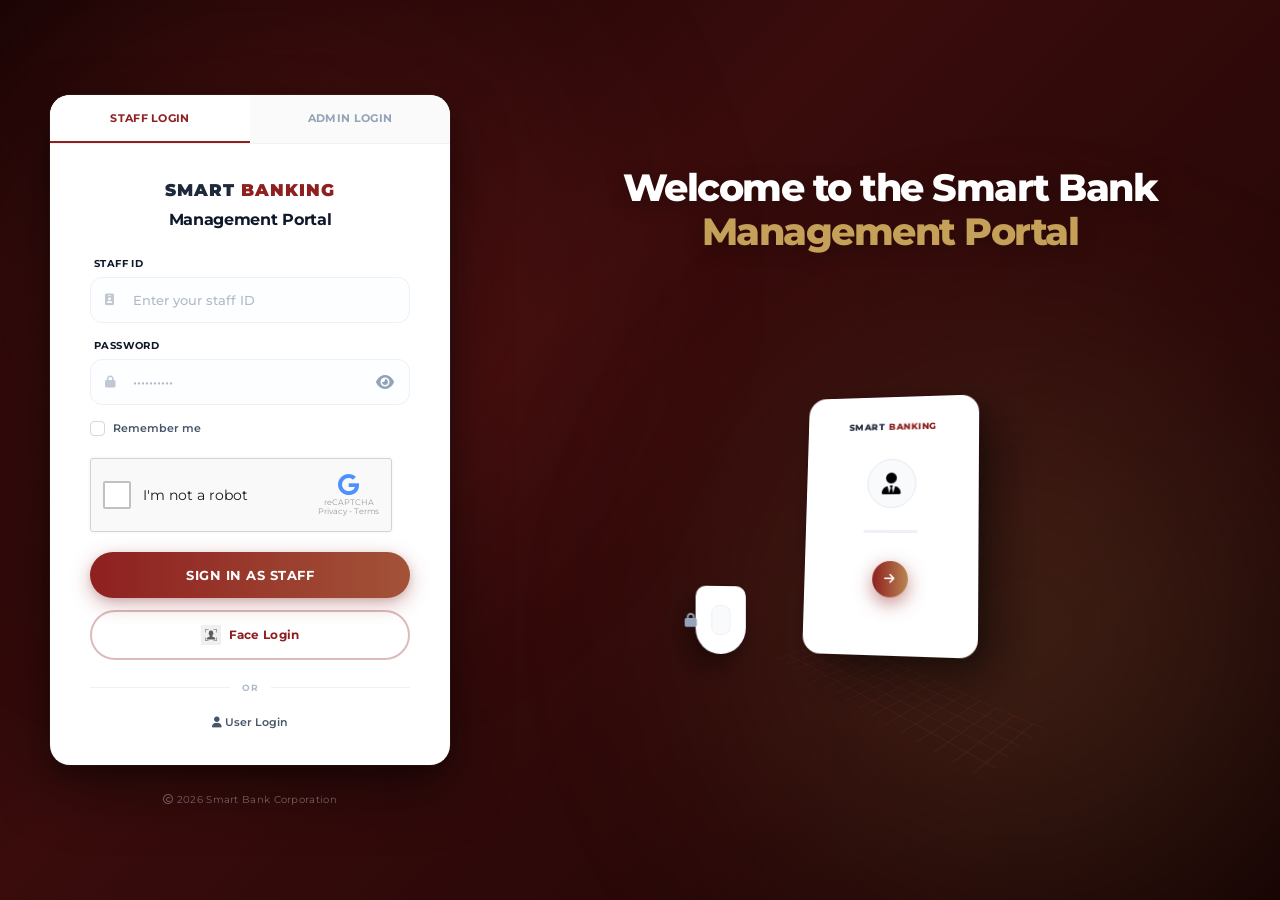
==== frontend/staff.html @ f596c970 "feat: initial clean commit" ====
<!DOCTYPE html>
<html lang="en">

<head>
    <meta charset="UTF-8">
    <meta name="viewport" content="width=device-width, initial-scale=1.0">
    <title>Smart Bank - Staff/Admin Login</title>
    <link rel="stylesheet" href="modern-auth.css">
    <link rel="stylesheet" href="face-auth-fixed.css">
    <link rel="stylesheet" href="https://cdnjs.cloudflare.com/ajax/libs/font-awesome/6.4.0/css/all.min.css">
</head>

<body>
    <div class="auth-layout">
        <!-- Left Side - Login Form -->
        <div class="auth-left">
            <div class="auth-card">

                <!-- Tabbed Header (Acting as Role Toggle) -->
                <div class="auth-tabs">
                    <button type="button" class="auth-tab active" onclick="selectRole('staff')" id="staffRoleBtn"
                        style="border-radius: 20px 0 0 0;">Staff Login</button>
                    <button type="button" class="auth-tab" onclick="selectRole('admin')" id="adminRoleBtn"
                        style="border-radius: 0 20px 0 0;">Admin Login</button>
                </div>

                <div class="form-container">
                    <!-- Logo & Greeting -->
                    <div class="logo-section">
                        <div class="logo-icon">
                            <span style="color: var(--text-primary);">SMART</span> <span
                                style="color: #8E2020;">BANKING</span>
                        </div>
                        <h2 class="page-title">Management Portal</h2>
                    </div>

                    <!-- Staff Login Form -->
                    <form id="staffForm" class="form-section active-form">
                        <div class="form-group">
                            <label for="staffId">Staff ID</label>
                            <div class="input-wrapper">
                                <i class="fas fa-id-badge input-icon"></i>
                                <input type="text" id="staffId" placeholder="Enter your staff ID" required>
                            </div>
                        </div>

                        <div class="form-group">
                            <label for="staffPassword">Password</label>
                            <div class="input-wrapper">
                                <i class="fas fa-lock input-icon"></i>
                                <input type="password" id="staffPassword" placeholder="••••••••••" required>
                                <i class="fas fa-eye toggle-password" onclick="togglePassword('staffPassword')"
                                    style="position: absolute; right: 16px; color: #94a3b8; cursor: pointer;"></i>
                            </div>
                        </div>

                        <div class="form-options">
                            <label class="checkbox-container">
                                <input type="checkbox" id="staffRemember">
                                <span class="checkbox-label">Remember me</span>
                            </label>
                        </div>

                        <!-- Interactive reCAPTCHA Mock (Staff) -->
                        <div class="recaptcha-mock"></div>

                        <button type="submit" class="btn-primary">
                            Sign In as Staff
                        </button>

                        <button type="button" onclick="faceAuthManager.openLoginModal('staff')" class="btn-face-login">
                            <img src="face-scan-icon.png" class="face-scan-img" alt="Face Scan"
                                style="height: 20px; width: auto; filter: grayscale(1);"> Face Login
                        </button>
                    </form>

                    <!-- Admin Login Form -->
                    <form id="adminForm" class="form-section" style="display: none;">
                        <div class="form-group">
                            <label for="adminUsername">Admin Username</label>
                            <div class="input-wrapper">
                                <i class="fas fa-user-shield input-icon"></i>
                                <input type="text" id="adminUsername" placeholder="Enter admin username" required>
                            </div>
                        </div>

                        <div class="form-group">
                            <label for="adminPassword">Password</label>
                            <div class="input-wrapper">
                                <i class="fas fa-lock input-icon"></i>
                                <input type="password" id="adminPassword" placeholder="••••••••••" required>
                                <i class="fas fa-eye toggle-password" onclick="togglePassword('adminPassword')"
                                    style="position: absolute; right: 16px; color: #94a3b8; cursor: pointer;"></i>
                            </div>
                        </div>

                        <div class="form-options">
                            <label class="checkbox-container">
                                <input type="checkbox" id="adminRemember">
                                <span class="checkbox-label">Remember me</span>
                            </label>
                        </div>

                        <!-- Interactive reCAPTCHA Mock (Admin) -->
                        <div class="recaptcha-mock"></div>

                        <button type="submit" class="btn-primary">
                            Sign In as Admin
                        </button>

                        <button type="button" onclick="faceAuthManager.openLoginModal('admin')" class="btn-face-login">
                            <img src="face-scan-icon.png" class="face-scan-img" alt="Face Scan"
                                style="height: 20px; width: auto; filter: grayscale(1);"> Face Login
                        </button>
                    </form>

                    <div class="divider">
                        <span>OR</span>
                    </div>

                    <div class="additional-links">
                        <a href="user.html" class="link-secondary"><i class="fas fa-user"></i> User Login</a>
                    </div>
                </div>
            </div>

            <!-- Copyright -->
            <div class="copyright">
                <i class="far fa-copyright"></i>
                <span>2026 Smart Bank Corporation</span>
            </div>

        </div>

        <!-- Right Side - Branding/Illustration -->
        <div class="auth-right">
            <div class="branding-content">
                <h1 class="branding-title">
                    Welcome to the Smart Bank<br>
                    <span>Management Portal</span>
                </h1>

                <!-- CSS Isometric Illustration (Security Variant) -->
                <div class="iso-illustration">
                    <!-- The Grid Floor -->
                    <div class="iso-grid"></div>

                    <!-- The Stand/Dashboard -->
                    <div class="iso-stand">
                        <div class="iso-logo">
                            <span style="color:var(--text-primary)">SMART</span> <span
                                style="color:#8E2020;">BANKING</span>
                        </div>
                        <div class="iso-profile" style="color: var(--primary-blue);"><i class="fas fa-user-tie"></i>
                        </div>
                        <div class="iso-login-dots"></div>
                        <div class="iso-btn"><i class="fas fa-arrow-right"></i></div>
                    </div>

                    <!-- Left Shield -->
                    <div class="iso-shield">
                        <i class="fas fa-lock"></i>
                    </div>
                </div>
            </div>
        </div>
    </div>

    <!-- Toast Notifications -->
    <div class="toast" id="toast"></div>

    <!-- Scripts -->
    <script src="face-auth-fixed.js"></script>
    <script src="device-detector.js"></script>
    <script src="auth-helper.js"></script>
    <script src="api-config.js"></script>
    <script src="staff-auth.js"></script>
    <script>
        // Role selection
        function selectRole(role) {
            const staffBtn = document.getElementById('staffRoleBtn');
            const adminBtn = document.getElementById('adminRoleBtn');
            const staffForm = document.getElementById('staffForm');
            const adminForm = document.getElementById('adminForm');

            if (role === 'staff') {
                // Activate staff
                staffBtn.classList.add('active');
                adminBtn.classList.remove('active');

                // Show staff form, hide admin form
                staffForm.classList.add('active-form');
                staffForm.style.display = 'block';
                adminForm.classList.remove('active-form');
                adminForm.style.display = 'none';
            } else {
                // Activate admin
                adminBtn.classList.add('active');
                staffBtn.classList.remove('active');

                // Show admin form, hide staff form
                adminForm.classList.add('active-form');
                adminForm.style.display = 'block';
                staffForm.classList.remove('active-form');
                staffForm.style.display = 'none';
            }
        }

        // Toggle password visibility
        function togglePassword(id) {
            const input = document.getElementById(id);
            const icon = input.parentElement.querySelector('.toggle-password');
            if (input.type === 'password') {
                input.type = 'text';
                icon.classList.remove('fa-eye');
                icon.classList.add('fa-eye-slash');
            } else {
                input.type = 'password';
                icon.classList.remove('fa-eye-slash');
                icon.classList.add('fa-eye');
            }
        }
    </script>
</body>

</html>
---- frontend/modern-auth.css ----
@import url('https://fonts.googleapis.com/css2?family=Montserrat:wght@400;500;600;700;800&display=swap');

* {
    margin: 0;
    padding: 0;
    box-sizing: border-box;
}

:root {
    --primary: #8E2020;
    --primary-hover: #a52525;
    --primary-deep: #6b1818;
    --gold: #c5a059;
    --primary-gradient: linear-gradient(90deg, #8E2020 0%, #B88550 100%);

    /* Background */
    --bg-base: linear-gradient(135deg, #160404 0%, #3a0c0c 40%, #2a0808 70%, #140303 100%);

    /* Card */
    --card-bg: rgba(255, 255, 255, 0.97);
    --card-border: rgba(255, 255, 255, 0.8);

    /* Text */
    --text-dark: #0f172a;
    --text-mid: #475569;
    --text-light: #94a3b8;

    /* Inputs */
    --input-border: #e9ecef;
    --input-bg: #ffffff;
    --border-color: #e2e8f0;

    --white: #ffffff;
    --text-primary: #1e293b;
    --text-secondary: #64748b;
}

/* ============================================================
   BODY & BACKGROUND
   ============================================================ */
body {
    font-family: 'Montserrat', sans-serif;
    min-height: 100vh;
    background: var(--bg-base);
    overflow-x: hidden;
    position: relative;
}

/* Large soft ambient glow orbs */
body::before,
body::after {
    content: '';
    position: fixed;
    width: 900px;
    height: 900px;
    border-radius: 50%;
    pointer-events: none;
    z-index: 0;
    animation: orbDrift 30s ease-in-out infinite alternate;
}

body::before {
    background: radial-gradient(circle at center, rgba(180, 40, 40, 0.25) 0%, transparent 65%);
    top: -20%;
    left: -15%;
    filter: blur(80px);
}

body::after {
    background: radial-gradient(circle at center, rgba(197, 160, 89, 0.18) 0%, transparent 65%);
    bottom: -20%;
    right: -15%;
    filter: blur(80px);
    animation-delay: -12s;
}

@keyframes orbDrift {
    0% {
        transform: translate(0, 0) scale(1);
    }

    33% {
        transform: translate(40px, -60px) scale(1.08);
    }

    66% {
        transform: translate(-30px, 30px) scale(0.94);
    }

    100% {
        transform: translate(0, 0) scale(1);
    }
}

/* ============================================================
   LAYOUT
   ============================================================ */
.auth-layout {
    width: 100%;
    min-height: 100vh;
    display: flex;
    position: relative;
    max-width: 1400px;
    margin: 0 auto;
    z-index: 10;
}

.auth-left {
    flex: 0 0 500px;
    display: flex;
    flex-direction: column;
    justify-content: center;
    align-items: center;
    padding: 40px;
    z-index: 10;
}

.auth-right {
    flex: 1;
    display: flex;
    flex-direction: column;
    align-items: center;
    justify-content: center;
    padding: 60px;
    position: relative;
}

/* ============================================================
   AUTH CARD (Pure White, Clean Elevated Card)
   ============================================================ */
.auth-card {
    width: 100%;
    max-width: 400px;
    background: #ffffff;
    border-radius: 20px;
    box-shadow:
        0 25px 60px rgba(0, 0, 0, 0.45),
        0 8px 20px rgba(0, 0, 0, 0.25),
        0 0 0 1px rgba(255, 255, 255, 0.06);
    overflow: hidden;
    transition: transform 0.4s cubic-bezier(0.4, 0, 0.2, 1),
        box-shadow 0.4s cubic-bezier(0.4, 0, 0.2, 1);
}

.auth-card:hover {
    transform: translateY(-5px);
    box-shadow:
        0 35px 80px rgba(0, 0, 0, 0.55),
        0 12px 30px rgba(0, 0, 0, 0.3);
}

/* ============================================================
   TABS
   ============================================================ */
.auth-tabs {
    display: flex;
    background: #fafafa;
    border-bottom: 1px solid #f1f1f1;
}

.auth-tab {
    flex: 1;
    padding: 16px 0;
    text-align: center;
    font-size: 11px;
    font-weight: 700;
    letter-spacing: 0.3px;
    color: #94a3b8;
    text-decoration: none;
    cursor: pointer;
    transition: all 0.3s ease;
    background: transparent;
    border: none;
    border-bottom: 2px solid transparent;
    font-family: 'Montserrat', sans-serif;
    text-transform: uppercase;
}

.auth-tab.active {
    background: #ffffff;
    color: var(--primary);
    border-bottom: 2px solid var(--primary);
}

.auth-tab:hover:not(.active) {
    color: var(--text-dark);
    background: rgba(0, 0, 0, 0.02);
}

/* ============================================================
   FORM CONTAINER
   ============================================================ */
.form-container {
    padding: 36px 40px;
}

/* ============================================================
   LOGO SECTION
   ============================================================ */
.logo-section {
    display: flex;
    flex-direction: column;
    align-items: center;
    margin-bottom: 28px;
}

.logo-icon {
    display: flex;
    align-items: center;
    gap: 6px;
    font-weight: 900;
    font-size: 17px;
    letter-spacing: 1px;
    color: var(--text-dark);
}

.logo-icon img {
    height: 30px;
    width: auto;
}

.page-title {
    font-size: 16px;
    font-weight: 700;
    color: var(--text-dark);
    margin-top: 10px;
    text-align: center;
    letter-spacing: -0.3px;
}

/* ============================================================
   FORM
   ============================================================ */
.form-section {
    display: none;
}

.form-section.active-form {
    display: block;
    animation: fadeIn 0.35s ease;
}

@keyframes fadeIn {
    from {
        opacity: 0;
        transform: translateY(8px);
    }

    to {
        opacity: 1;
        transform: translateY(0);
    }
}

.form-group {
    margin-bottom: 16px;
}

.form-group label {
    display: block;
    font-size: 10px;
    font-weight: 700;
    color: var(--text-dark);
    margin-bottom: 7px;
    margin-left: 4px;
    letter-spacing: 0.4px;
    text-transform: uppercase;
}

.input-wrapper {
    position: relative;
    display: flex;
    align-items: center;
}

.input-icon {
    position: absolute;
    left: 15px;
    color: #c0c8d4;
    font-size: 12px;
    transition: color 0.25s;
}

.input-wrapper input {
    width: 100%;
    padding: 14px 16px 14px 42px;
    border: 1.5px solid #edf0f4;
    border-radius: 12px;
    font-size: 13px;
    font-weight: 500;
    color: var(--text-dark);
    background: #fdfeff;
    font-family: 'Montserrat', sans-serif;
    transition: all 0.25s ease;
    outline: none;
}

.input-wrapper input::placeholder {
    color: #b0bac8;
}

.input-wrapper input:focus {
    border-color: rgba(142, 32, 32, 0.5);
    background: #ffffff;
    box-shadow: 0 0 0 4px rgba(142, 32, 32, 0.09), 0 2px 6px rgba(0, 0, 0, 0.04);
}

.input-wrapper:focus-within .input-icon {
    color: var(--primary);
}

/* ============================================================
   CHECKBOX
   ============================================================ */
.form-options {
    margin-bottom: 22px;
}

.checkbox-container {
    display: flex;
    align-items: center;
    cursor: pointer;
    font-size: 11px;
    font-weight: 600;
    color: var(--text-mid);
    user-select: none;
}

.checkbox-container input {
    margin-right: 8px;
    cursor: pointer;
    width: 15px;
    height: 15px;
    border-radius: 4px;
    border: 1.5px solid #d1d9e0;
    appearance: none;
    outline: none;
    display: flex;
    align-items: center;
    justify-content: center;
    transition: all 0.2s;
    flex-shrink: 0;
}

.checkbox-container input:checked {
    background: var(--primary);
    border-color: var(--primary);
}

.checkbox-container input:checked::after {
    content: '\f00c';
    font-family: 'Font Awesome 6 Free';
    font-weight: 900;
    color: white;
    font-size: 9px;
}

/* ============================================================
   PRIMARY BUTTON
   ============================================================ */
.btn-primary {
    width: 100%;
    padding: 15px;
    background-image: var(--primary-gradient);
    background-size: 200% auto;
    color: white;
    border: none;
    border-radius: 50px;
    font-size: 13px;
    font-weight: 700;
    letter-spacing: 0.5px;
    cursor: pointer;
    transition: all 0.4s cubic-bezier(0.4, 0, 0.2, 1);
    font-family: 'Montserrat', sans-serif;
    box-shadow:
        0 6px 20px rgba(142, 32, 32, 0.35),
        0 2px 6px rgba(0, 0, 0, 0.1);
    text-transform: uppercase;
}

.btn-primary:hover {
    transform: translateY(-2px) scale(1.01);
    box-shadow:
        0 10px 30px rgba(142, 32, 32, 0.5),
        0 4px 10px rgba(0, 0, 0, 0.15);
    background-position: right center;
}

.btn-primary:active {
    transform: translateY(0px) scale(0.99);
}

/* ============================================================
   FACE LOGIN BUTTON
   ============================================================ */
.btn-face-login {
    width: 100%;
    margin-top: 12px;
    padding: 13px;
    background: transparent;
    color: var(--primary);
    border: 2px solid rgba(142, 32, 32, 0.3);
    border-radius: 50px;
    font-size: 12px;
    font-weight: 700;
    cursor: pointer;
    display: flex;
    align-items: center;
    justify-content: center;
    gap: 8px;
    transition: all 0.3s;
    font-family: 'Montserrat', sans-serif;
    letter-spacing: 0.3px;
}

.btn-face-login:hover {
    background: rgba(142, 32, 32, 0.06);
    border-color: rgba(142, 32, 32, 0.6);
}

/* ============================================================
   DIVIDER
   ============================================================ */
.divider {
    margin: 22px 0;
    text-align: center;
    display: flex;
    align-items: center;
}

.divider::before,
.divider::after {
    content: '';
    flex: 1;
    height: 1px;
    background: #edf0f4;
}

.divider span {
    padding: 0 12px;
    font-size: 9px;
    color: #b0bac8;
    font-weight: 700;
    letter-spacing: 1px;
    text-transform: uppercase;
}

/* ============================================================
   ADDITIONAL LINKS
   ============================================================ */
.additional-links {
    text-align: center;
    font-size: 11px;
    display: flex;
    justify-content: center;
    gap: 20px;
    margin-top: 20px;
}

.link-secondary {
    color: var(--text-mid);
    text-decoration: none;
    font-weight: 600;
    transition: color 0.25s;
}

.link-secondary:hover {
    color: var(--primary);
}

.link-primary {
    color: var(--primary);
    text-decoration: none;
    font-weight: 700;
}

/* ============================================================
   COPYRIGHT
   ============================================================ */
.copyright {
    margin-top: 28px;
    font-size: 10px;
    color: rgba(255, 255, 255, 0.35);
    text-align: center;
    letter-spacing: 0.3px;
}

/* ============================================================
   BRANDING SECTION (Right Side)
   ============================================================ */
.branding-content {
    display: flex;
    flex-direction: column;
    align-items: center;
}

.branding-title {
    font-size: 38px;
    font-weight: 800;
    color: #ffffff;
    text-align: center;
    margin-bottom: 60px;
    line-height: 1.15;
    letter-spacing: -1.5px;
    text-shadow: 0 4px 20px rgba(0, 0, 0, 0.3);
}

.branding-title span {
    color: var(--gold);
    display: block;
}

/* ============================================================
   ISOMETRIC ILLUSTRATION
   ============================================================ */
.iso-illustration {
    position: relative;
    width: 420px;
    height: 420px;
    display: flex;
    justify-content: center;
    align-items: center;
    animation: floatingSlightly 7s ease-in-out infinite;
}

@keyframes floatingSlightly {
    0% {
        transform: translateY(0px);
    }

    50% {
        transform: translateY(-14px);
    }

    100% {
        transform: translateY(0px);
    }
}

/* Floating Card / Phone Stand */
.iso-stand {
    position: absolute;
    width: 175px;
    height: 260px;
    background: #ffffff;
    border: 1px solid rgba(255, 255, 255, 0.9);
    border-radius: 18px;
    transform: perspective(700px) rotateY(-10deg) rotateX(6deg);
    box-shadow:
        20px 20px 50px rgba(0, 0, 0, 0.45),
        5px 5px 15px rgba(0, 0, 0, 0.2);
    display: flex;
    flex-direction: column;
    align-items: center;
    padding: 24px 14px;
    z-index: 5;
}

.iso-stand .iso-logo {
    display: flex;
    align-items: center;
    gap: 4px;
    font-weight: 800;
    color: #1e293b;
    font-size: 9px;
    margin-bottom: 28px;
    letter-spacing: 0.5px;
}

/* Circle profile icon on floating card */
.iso-profile {
    width: 50px;
    height: 50px;
    border-radius: 50%;
    border: 1.5px solid #e5e9ef;
    display: flex;
    align-items: center;
    justify-content: center;
    color: #d1d9e0;
    font-size: 22px;
    margin-bottom: 22px;
    background: #f8fafc;
}

/* Progress line on floating card */
.iso-login-dots {
    width: 55px;
    height: 3px;
    background: #edf0f4;
    border-radius: 2px;
    margin-bottom: 28px;
}

/* Round Login Button on floating card */
.iso-btn {
    width: 36px;
    height: 36px;
    border-radius: 50%;
    background: var(--primary-gradient);
    color: white;
    display: flex;
    align-items: center;
    justify-content: center;
    box-shadow: 0 6px 18px rgba(142, 32, 32, 0.5);
    font-size: 12px;
}

/* Left floating shield */
.iso-shield {
    position: absolute;
    left: 15px;
    bottom: 80px;
    width: 52px;
    height: 68px;
    background: #ffffff;
    border: 1px solid rgba(255, 255, 255, 0.8);
    border-radius: 14px 14px 35px 35px;
    transform: perspective(600px) rotateY(15deg);
    display: flex;
    align-items: center;
    justify-content: center;
    box-shadow:
        -10px 15px 30px rgba(0, 0, 0, 0.4),
        -2px 3px 8px rgba(0, 0, 0, 0.2);
    z-index: 6;
    animation: floatShield 9s ease-in-out infinite alternate;
}

@keyframes floatShield {
    0% {
        transform: perspective(600px) rotateY(15deg) translateY(0px);
    }

    100% {
        transform: perspective(600px) rotateY(15deg) translateY(-10px);
    }
}

/* Shape inside the shield */
.iso-shield::after {
    content: '';
    width: 18px;
    height: 28px;
    border: 1.5px solid #edf0f4;
    border-radius: 8px;
    background: #f8fafc;
}

/* Lock icon on shield */
.iso-shield i {
    position: absolute;
    left: -12px;
    font-size: 14px;
    color: #94a3b8;
}

/* Grid */
.iso-grid {
    position: absolute;
    bottom: 0;
    width: 280px;
    height: 90px;
    background-image:
        linear-gradient(rgba(200, 80, 80, 0.15) 1px, transparent 1px),
        linear-gradient(90deg, rgba(200, 80, 80, 0.15) 1px, transparent 1px);
    background-size: 18px 18px;
    transform: perspective(400px) rotateX(60deg) rotateZ(45deg);
    z-index: 1;
    opacity: 0.6;
}

/* ============================================================
   TOAST
   ============================================================ */
.toast {
    position: fixed;
    top: 24px;
    right: 24px;
    background: #ffffff;
    padding: 16px 24px;
    border-radius: 14px;
    box-shadow: 0 12px 40px rgba(0, 0, 0, 0.2);
    display: none;
    align-items: center;
    gap: 12px;
    z-index: 10000;
}

.toast.show {
    display: flex;
}

/* ============================================================
   GRID LAYOUT (Signup)
   ============================================================ */
.grid-layout {
    display: grid;
    grid-template-columns: 1fr 1fr;
    gap: 14px;
}

/* ============================================================
   RECAPTCHA MOCK
   ============================================================ */
.recaptcha-mock {
    border: 1px solid #d3d3d3;
    border-radius: 3px;
    background: #f9f9f9;
    padding: 10px 12px;
    display: flex;
    align-items: center;
    justify-content: space-between;
    margin: 20px 0;
    max-width: 302px;
    min-height: 74px;
    box-shadow: 0 0 4px rgba(0, 0, 0, 0.05);
    user-select: none;
    box-sizing: border-box;
}

.rc-left {
    display: flex;
    align-items: center;
    gap: 12px;
}

.rc-checkbox-wrapper {
    width: 28px;
    height: 28px;
    position: relative;
    cursor: pointer;
}

.rc-checkbox {
    width: 100%;
    height: 100%;
    border: 2px solid #c1c1c1;
    border-radius: 2px;
    background: #fff;
    transition: border-color 0.2s;
}

.rc-checkbox:hover {
    border-color: #b2b2b2;
}

.rc-checkbox.loading {
    border: 3px solid #f3f3f3;
    border-top: 3px solid #4D90FE;
    border-radius: 50%;
    animation: rc-spin 1s linear infinite;
}

.rc-checkbox.verified {
    border: none;
    background: transparent;
    display: flex;
    align-items: center;
    justify-content: center;
}

.rc-checkbox.verified::after {
    content: '\f00c';
    font-family: 'Font Awesome 6 Free';
    font-weight: 900;
    color: #00a000;
    font-size: 20px;
}

.rc-text {
    font-size: 14px;
    color: #1a1a1a;
    font-weight: 400;
}

.rc-right {
    display: flex;
    flex-direction: column;
    align-items: center;
    color: #9b9b9b;
}

.rc-right i {
    font-size: 22px;
    color: #4D90FE;
    margin-bottom: 2px;
}

.rc-right span {
    font-size: 8px;
    line-height: 1.1;
    text-align: center;
}

@keyframes rc-spin {
    0% {
        transform: rotate(0deg);
    }

    100% {
        transform: rotate(360deg);
    }
}

/* ============================================================
   RESPONSIVE
   ============================================================ */
/* ============================================================
   MODALS
   ============================================================ */
.modal {
    display: none;
    position: fixed;
    z-index: 2000;
    left: 0;
    top: 0;
    width: 100%;
    height: 100%;
    background-color: rgba(0, 0, 0, 0.7);
    backdrop-filter: blur(12px);
    align-items: center;
    justify-content: center;
    padding: 20px;
}

.modal.show {
    display: flex;
}

.modal-content {
    width: 100%;
    max-width: 450px;
    position: relative;
    animation: modalSlideUp 0.3s ease;
}

.modal-header {
    text-align: center;
    margin-bottom: 30px;
}

.otp-glass {
    background: rgba(255, 255, 255, 0.95) !important;
    border: 1px solid rgba(255, 255, 255, 0.2);
    box-shadow: 0 25px 50px -12px rgba(0, 0, 0, 0.5) !important;
    max-width: 420px !important;
}

.otp-icon-lpc {
    width: 60px;
    height: 60px;
    background: linear-gradient(135deg, #8E2020, #5A1414);
    border-radius: 50%;
    display: flex;
    align-items: center;
    justify-content: center;
    margin: 0 auto 20px;
    color: white;
    font-size: 24px;
    box-shadow: 0 10px 20px rgba(142, 32, 32, 0.3);
}

.otp-field-main {
    width: 100%;
    background: transparent !important;
    border: none !important;
    text-align: center;
    font-size: 32px !important;
    letter-spacing: 12px;
    font-weight: 700 !important;
    color: #8E2020 !important;
    padding: 15px 0 !important;
    outline: none !important;
    font-family: 'Roboto Mono', monospace;
}

.otp-input-container {
    position: relative;
    margin: 30px 0;
    background: #f8f8f8;
    border-radius: 12px;
    padding: 5px;
}

.otp-input-underline {
    position: absolute;
    bottom: 5px;
    left: 10%;
    width: 80%;
    height: 2px;
    background: #e0e0e0;
}

.btn-glossy {
    background: linear-gradient(135deg, #8E2020 0%, #B82E2E 100%) !important;
    border: none !important;
    position: relative;
    overflow: hidden;
    height: 55px !important;
    font-weight: 600 !important;
    letter-spacing: 1px;
    display: flex;
    align-items: center;
    justify-content: center;
    gap: 10px;
}

.btn-glossy::after {
    content: '';
    position: absolute;
    top: -50%;
    left: -50%;
    width: 200%;
    height: 200%;
    background: linear-gradient(45deg, transparent 20%, rgba(255, 255, 255, 0.1) 50%, transparent 80%);
    animation: shine 3s infinite;
}

@keyframes shine {
    0% {
        transform: translate(-30%, -30%) rotate(45deg);
    }

    100% {
        transform: translate(30%, 30%) rotate(45deg);
    }
}

.otp-footer {
    text-align: center;
    margin-top: 25px;
    font-size: 14px;
    color: #666;
}

.resend-link {
    color: #8E2020;
    font-weight: 600;
    text-decoration: none;
    margin-left: 5px;
    transition: all 0.2s;
}

.resend-link:hover {
    color: #B82E2E;
    text-decoration: underline;
}

@keyframes modalSlideUp {
    from {
        transform: translateY(30px);
        opacity: 0;
    }

    to {
        transform: translateY(0);
        opacity: 1;
    }
}

@media (max-width: 900px) {
    .auth-right {
        display: none;
    }

    .auth-left {
        flex: 1;
        padding: 20px;
    }
}
---- frontend/face-auth-fixed.css ----
/* ===================================
   FACE AUTHENTICATION - HUMAN-ONLY
   Hidden Camera Experience
   =================================== */

/* Modal Overlay */
.face-auth-modal {
    display: none;
    position: fixed;
    top: 0;
    left: 0;
    width: 100%;
    height: 100%;
    background: rgba(0, 0, 0, 0.75);
    backdrop-filter: blur(4px);
    z-index: 20000;
    align-items: center;
    justify-content: center;
}

.face-auth-modal.active {
    display: flex;
    animation: fadeIn 0.3s ease;
}

@keyframes fadeIn {
    from {
        opacity: 0;
    }

    to {
        opacity: 1;
    }
}

/* Modal Content */
.face-auth-content {
    background: white;
    border-radius: 20px;
    padding: 32px;
    max-width: 480px;
    width: 90%;
    text-align: center;
    box-shadow: 0 25px 50px rgba(0, 0, 0, 0.3);
    animation: slideUp 0.3s ease;
    position: relative;
}

@keyframes slideUp {
    from {
        opacity: 0;
        transform: translateY(30px);
    }

    to {
        opacity: 1;
        transform: translateY(0);
    }
}

/* Header */
.face-auth-header h2 {
    margin: 0 0 8px 0;
    color: #1f2937;
    font-size: 24px;
    font-weight: 700;
}

.face-auth-header p {
    color: #6b7280;
    font-size: 15px;
    margin: 0;
}

/* Hidden Camera Status Styles */
#faceVideo {
    display: none !important;
}

.face-status-container {
    background: linear-gradient(135deg, rgba(128, 0, 0, 0.05) 0%, rgba(128, 0, 0, 0.1) 100%);
    border: 2px solid #800000;
    border-radius: 16px;
    padding: 24px;
    margin: 20px 0;
    display: flex;
    align-items: center;
    gap: 20px;
    min-height: 100px;
    box-shadow: inset 0 2px 4px rgba(0, 0, 0, 0.05);
}

.face-status-icon {
    font-size: 40px;
    color: #800000;
    flex-shrink: 0;
    width: 60px;
    display: flex;
    justify-content: center;
}

@keyframes scanPulse {
    0% {
        transform: scale(1);
        opacity: 1;
    }

    50% {
        transform: scale(1.1);
        opacity: 0.7;
    }

    100% {
        transform: scale(1);
        opacity: 1;
    }
}

.fa-camera-viewfinder {
    animation: scanPulse 1.5s infinite;
}

.face-status-text {
    flex: 1;
    text-align: left;
}

.face-status-text strong {
    display: block;
    font-size: 18px;
    color: #800000;
    margin-bottom: 4px;
}

.face-status-text p {
    color: #800000;
    font-size: 13px;
    margin: 0;
}

/* Progress Bar */
.face-progress-bar {
    width: 100%;
    height: 8px;
    background: #e5e7eb;
    border-radius: 10px;
    overflow: hidden;
    margin: 16px 0;
}

.face-progress-fill {
    height: 100%;
    background: linear-gradient(90deg, #800000 0%, #a52a2a 100%);
    border-radius: 10px;
    transition: width 0.4s cubic-bezier(0.4, 0, 0.2, 1);
    width: 0%;
}

/* Actions */
.face-auth-actions {
    margin-top: 10px;
    display: flex;
    justify-content: center;
}

.btn-face-cancel {
    padding: 10px 24px;
    border: 2px solid #e5e7eb;
    background: white;
    color: #374151;
    border-radius: 10px;
    font-size: 14px;
    font-weight: 600;
    cursor: pointer;
    transition: all 0.3s;
    display: inline-flex;
    align-items: center;
    gap: 8px;
}

.btn-face-cancel:hover {
    background: #f3f4f6;
    border-color: #d1d5db;
    transform: translateY(-1px);
}

/* Dark Theme Support */
.dark-theme .face-auth-content {
    background: #1f2937;
    border: 1px solid #374151;
}

.dark-theme .face-auth-header h2 {
    color: #f9fafb;
}

.dark-theme .face-auth-header p {
    color: #9ca3af;
}

.dark-theme .face-status-container {
    background: rgba(128, 0, 0, 0.1);
    border-color: #800000;
}

.dark-theme .face-status-text strong {
    color: #f1f5f9;
}

.dark-theme .face-status-text p {
    color: #800000;
}

.dark-theme .face-progress-bar {
    background: #334155;
}

.dark-theme .face-progress-fill {
    background: linear-gradient(90deg, #800000 0%, #a52a2a 100%);
}

.dark-theme .btn-face-cancel {
    background: #374151;
    color: #f9fafb;
    border-color: #4b5563;
}

/* Staff Dashboard KYC Photo Preview */
.kyc-thumb-container {
    position: relative;
    width: 44px;
    height: 44px;
    cursor: pointer;
    transition: transform 0.2s;
    display: inline-block;
}

.kyc-thumb-container:hover {
    transform: scale(1.1);
}

.kyc-thumb-container img {
    width: 100%;
    height: 100%;
    border-radius: 6px;
    object-fit: cover;
    border: 2px solid #3b82f6;
}

.kyc-thumb-icon {
    position: absolute;
    bottom: -4px;
    right: -4px;
    background: #3b82f6;
    color: white;
    font-size: 10px;
    padding: 3px;
    border-radius: 4px;
    border: 1px solid white;
}
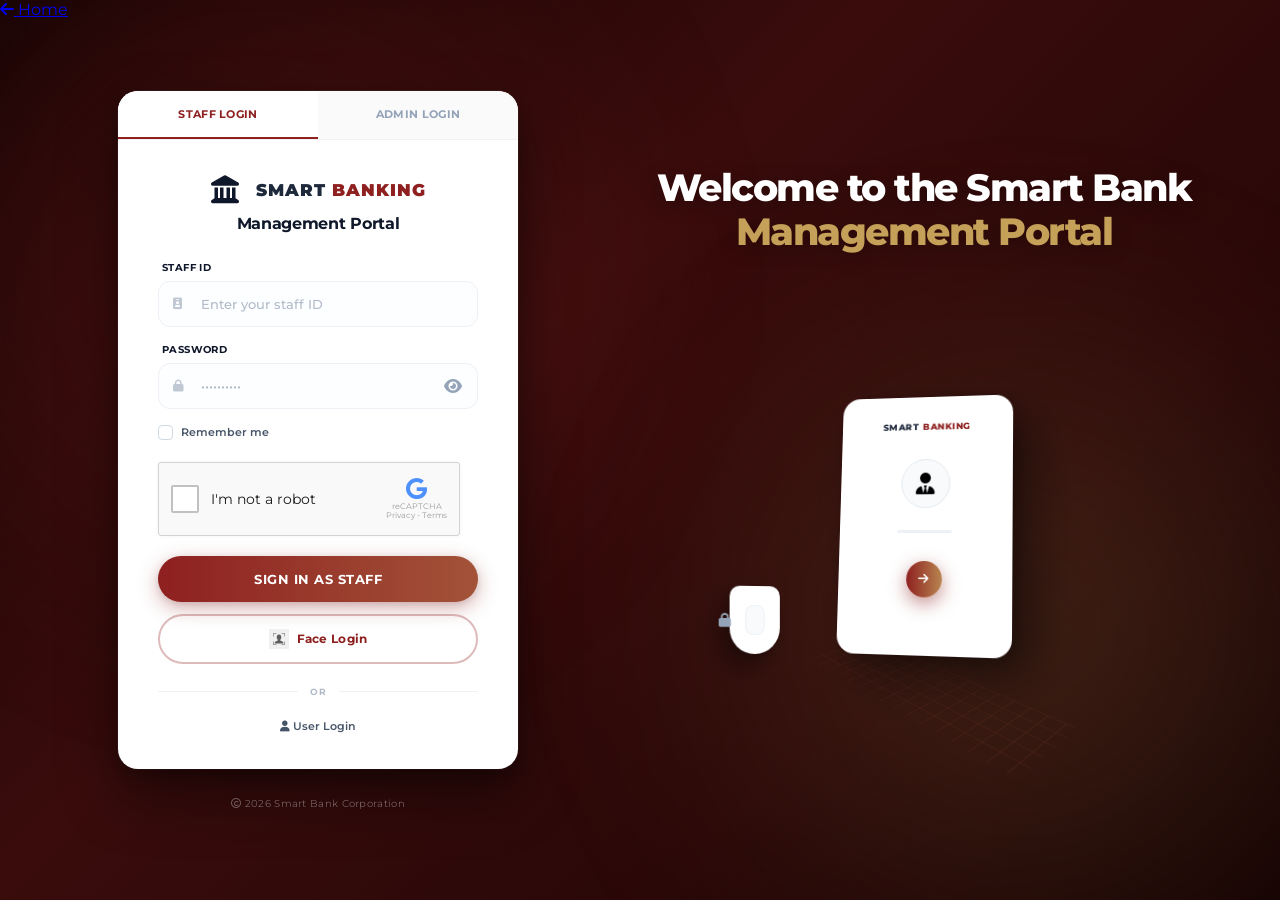
==== commit b894f71b: "style: Add landmark icon to all login pages for branding consistency" ====
--- a/frontend/staff.html
+++ b/frontend/staff.html
@@ -12,6 +12,7 @@
 
 <body>
     <div class="auth-layout">
+        <a href="index.html" class="home-btn"><i class="fas fa-arrow-left"></i> Home</a>
         <!-- Left Side - Login Form -->
         <div class="auth-left">
             <div class="auth-card">
@@ -28,6 +29,7 @@
                     <!-- Logo & Greeting -->
                     <div class="logo-section">
                         <div class="logo-icon">
+                            <i class="fas fa-landmark" style="margin-right: 10px; font-size: 28px; vertical-align: middle;"></i>
                             <span style="color: var(--text-primary);">SMART</span> <span
                                 style="color: #8E2020;">BANKING</span>
                         </div>
